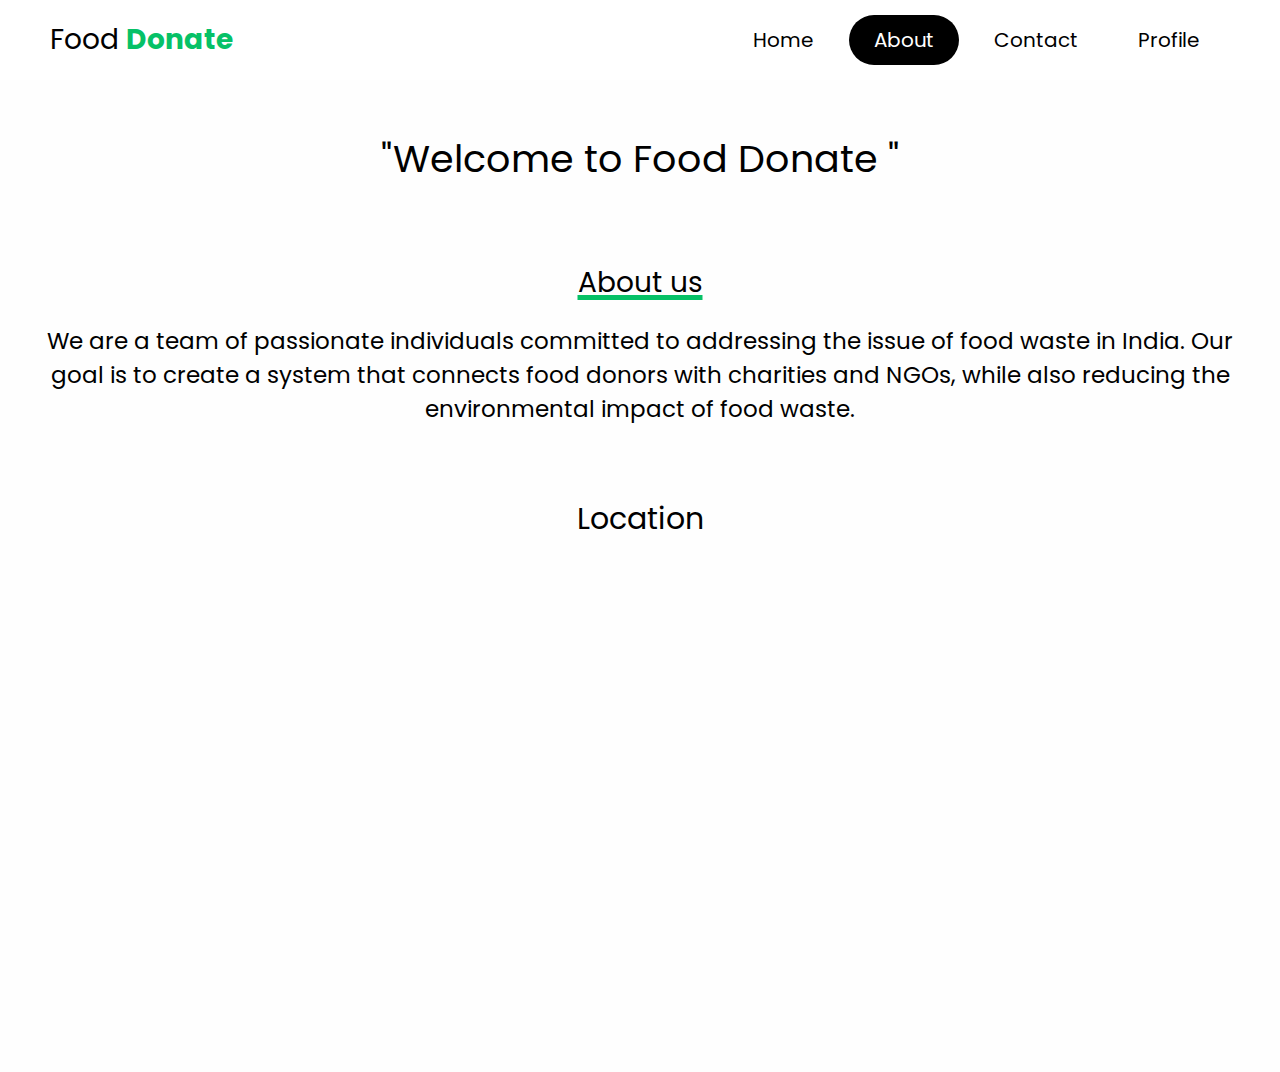
==== about.html @ 2efc61ec "initial commit" ====
<!DOCTYPE html>
<html lang="en">
<head>
    <meta charset="UTF-8">
    <meta http-equiv="X-UA-Compatible" content="IE=edge">
    <meta name="viewport" content="width=device-width, initial-scale=1.0">
    <title>Document</title>
    <link rel="stylesheet" href="home.css">
</head>
<body>
    <header>
        <div class="logo">Food <b style="color: #06C167;">Donate</b></div>
        <div class="hamburger">
            <div class="line"></div>
            <div class="line"></div>
            <div class="line"></div>
        </div>
        <nav class="nav-bar">
            <ul>
                <li><a href="home.html" >Home</a></li>
                <li><a href="#about" class="active" >About</a></li>
                <li><a href="contact.html" >Contact</a></li>
                <li><a href="profile.php" >Profile</a></li>
            </ul>
        </nav>
    </header>
    <script>
        hamburger=document.querySelector(".hamburger");
        hamburger.onclick =function(){
            navBar=document.querySelector(".nav-bar");
            navBar.classList.toggle("active");
        }
    </script>
    <style>
       
        
        .coverc{
          width: 100%;
          height: 400px;
          background:url('img/about3.jpg')no-repeat;
    background-size: cover;
    display: grid;
    place-items:center;
    padding-top: 8rem;
 
        } 
        .title{
          font-size: 38px;
          text-align: center;
          align-items: center; 
        }
       
        .para p{
            font-size: 23px;
            margin-left: 20px;
            margin-right: 20px;
        }
          @media (max-width: 767px) {
            .para p{
               font-size: 16px;
               /* margin-left: 10px; */
              }
            #pptslide{
                height: 200px;
                width: 300px;

            }
            #map{
              height: 200px;
                width: 300px;


            }
            #overview{
              height: 200px;
                width: 300px;
            }
            
        .title{
          font-size: 28px;
          margin: 10px;
          text-align: center;
          align-items: center; 
        }
       

          }
     
    </style>
    <br>
    <br>
    <!-- <section class="coverc">
        
    
    </section> -->
    <p class="title">"Welcome to <u> Food Donate</u> "</p>
    <br>
    <br>
    <br>
        <p class="heading">About us</p>
        <!-- <p  style=" font-size:30px ; text-align: center;" > ABOUT <span>US</span> </p> -->
      
        <!-- <br> -->
      <div class="para">
        <!-- <p>"Welcome to Food Donate, India's largest and most trusted donating platform that connects donors to verified nonprofits. FoodDonate helps you become a ray of hope for people in need. Choose a cause that is close to your heart and join hands with millions of donors like you who aim to make this world a better place."</p> -->
      
        <p>We are a team of passionate individuals committed to addressing the issue of food waste in India. Our goal is to create a system that connects food donors with charities and NGOs, while also reducing the environmental impact of food waste.</p>
      </div>
      <br>
 
      
    
      <br>
      


<div class="map"  style="  text-align: center; padding-bottom: 50px;" >
<p  style=" font-size:30px ;" > Location  </p>
<iframe src="https://www.google.com/maps/embed?pb=!1m18!1m12!1m3!1d3930.2518547826976!2d78.14534951744383!3d9.912970000000008!2m3!1f0!2f0!3f0!3m2!1i1024!2i768!4f13.1!3m3!1m2!1s0x3b00c5077610d357%3A0x69066b558478379a!2sThiagarajar%20College!5e0!3m2!1sen!2sin!4v1677633156837!5m2!1sen!2sin" width="777" height="473" style="border:0;" allowfullscreen="" loading="lazy" referrerpolicy="no-referrer-when-downgrade" id="map"></iframe>
     </div>


     <!-- <p class="heading"> Our Story</p>
     <div class="para">
       <p>Our journey began with a realization that food waste is a significant problem in India. According to a report by the United Nations, India is the world's second-largest food producer, yet it also has one of the highest rates of food waste. This waste has a significant impact on the environment, as well as on food security in the country.</p>
     </div> -->
     <!-- <div class="overview"  style="  text-align: center; padding-bottom: 50px;" >
      <iframe frameborder="no" border="0" marginwidth="0" marginheight="0" width=1400 height=800 src="https://edrawcloudpublicus.s3.amazonaws.com/viewer/self/3094230/share/2023-3-2/1677763924/main.svg" id="overview"></iframe>
     </div> -->
</body>
</html>
---- home.css ----
@import url('https://fonts.googleapis.com/css2?family=Poppins:ital,wght@0,200;0,300;0,500;0,700;0,800;1,400;1,600&display=swap');
:root{
  --navcolor:white;
  --navfont:black;
  --green:#06C167;
  --box-shadow:0 .5rem 1rem rgba(0,0,0.1)
}
*{
  
  margin: 0;
  padding: 0;
  list-style: none;
  text-decoration: none;
  /* font-family:sans-serif; */
  box-sizing: border-box;
  font-family: 'Poppins', sans-serif;

}
body{
  background-color: #fefefe;
    /* margin: 0; */
  /* padding: 0; */

}
/* navigation bar  */
header{
  width: 100%;
  height: 80px;
  background-color: var(--navcolor);
  display: flex;
  justify-content: space-between;
  align-items: center;
  padding: 0 100px;
}
.logo{
  font-size: 28px;
  color:var(--navfont);
}
.hamburger{
  display:none;
}
.nav-bar ul{
  display: flex;
}
.nav-bar ul li a{
   display: block;
   color: var(--navfont);
   font-size: 20px ;
   padding:10px 25px;
   border-radius: 50px;
   transition: 0.2s;
   margin: 0 5px;

}
.nav-bar ul li a:hover{
  color: var(--navcolor);
  background-color: var(--navfont);
  border-radius: 50px;
}
.nav-bar ul li a.active{
  color:var(--navcolor);
  background-color: var(--navfont);
  /* border-bottom: 8px solid #06C167; */
 

}
@media only screen and (max-width:1320px){
  header{
    padding:0 50px;
  }
  .banner{
    width: 100%;
    height: 90vh;
    background:url('cover.jpeg')no-repeat;
  background-size: cover;
  display: grid;
  place-items:center;
  padding-top: 8rem;
  }
}
@media only screen and (max-width:1100px){
  header{
    padding:0 30px;
  }
}
@media only screen and (max-width:900px){
  
  .hamburger{
    display: block;
    cursor: pointer;
  }
  .hamburger .line{
    width:30px;
    height: 3px;
    background-color:var(--navfont);
    margin: 6px 0;
  }
  .nav-bar{
    height: 0;
    position: absolute;
    top:80px;
    left: 0;
    right: 0;
    width: 100vw;
    background-color: #06C167;
    transition: 0.2s;
    overflow: hidden;

  }
  .nav-bar.active {
    height: 450px;
    z-index: 10;
  }
 
  .nav-bar ul{
    display: block;
    width:fit-content;
    margin: 80px auto 0 auto;
    text-align: center;
    transition: 0.5s;
    opacity: 0;

  }
  .nav-bar.active ul {
    opacity: 1;

  }
  .nav-bar ul li a{
    margin-bottom: 12px;

  }
  .banner{
    background-image: none;
  }
}
/* nav end */

.banner{
  width: auto;
  height: auto;
  background:url('img/coverimage.jpeg')no-repeat;
  background-size: cover;
  display: grid;
  place-items:center;
  padding-top: 8rem;
}
@media only screen   
and (min-device-width : 1200px)  
  {


    .banner{
      
      align-items: flex-end;
    width: 100%;
     height:80vh;
    background:url('img/coverimage.jpeg')no-repeat;
    background-size: cover;
    display: grid;
    padding-top: 8rem;
    }
    .wrapper{
      padding:20px 40px 20px 40px;
    }
    
  
  }
.content
{
  padding: 20px;
  background-color: #06C167;

  z-index: 0;
}

.content p
{
  
  font-size: 1.1em;
  color:white;
  margin: 20px 0;
  font-weight: 400;
  max-width: 700px;
}
.banner a
{
  display: inline-block;
  font-size: 1em;
  background: #111;
  padding: 10px 30px;
  text-transform: uppercase;
  text-decoration: none;
  font-weight: 500;
  margin-top: 10px;
  color: #fff;
  letter-spacing: 2px;
  transition: 0.2s;
}
.banner a:hover
{
  letter-spacing: 6px;
}
.msg{
  height: 300px;
}


/* footer */
.footer {
  background-color: #414141;
  width: 100%;
  text-align: left;
  font-family: ;
  font-weight: bold;
  font-size: 16px;
  padding: 50px;
  margin-top: 50px;
}

.footer .footer-left,
.footer .footer-center,
.footer .footer-right {
  display: inline-block;
  vertical-align: top;
}


/* footer left*/

.footer .footer-left {
  width: 33%;
  padding-right: 15px;
}

.footer .about {
  line-height: 20px;
  color: #ffffff;
  font-size: 13px;
  font-weight: normal;
  margin: 0;
}

.footer .about span {
  display: block;
  color: #ffffff;
  font-size: 14px;
  font-weight: bold;
  margin-bottom: 20px;
}


/* footer center*/

.footer .footer-center {
  width: 30%;

}






.footer .footer-center p {
  display: inline-block;
  color: #ffffff;
  vertical-align: middle;
  margin: 0;
}

.footer .footer-center p span {
  display: block;
  color: #ffffff;
  font-size: 14px;
  font-weight: bold;
  margin-bottom: 20px;
}

.footer .footer-center p a {
  color: #06C167;
  text-decoration: none;
}


/* footer right*/

.footer .footer-right {
  width: 35%;
}

.footer h2 {
  color: #ffffff;
  font-size: 36px;
  font-weight: normal;
  margin: 0;
}

.footer h2 span {
  color: #06C167;
}

.footer .menu {
  color: #ffffff;
  margin: 20px 0 12px;
  padding: 0;
}

.footer .menu a {
  display: inline-block;
  line-height: 1.8;
  text-decoration: none;
  color: inherit;
}

.footer .menu a:hover {
  color: #06C167;
}

.footer .name {
  color: #06C167;
  font-size: 14px;
  font-weight: normal;
  margin: 0;
}
.deli .para{
  font-size: 30px;
  text-align: center;
}
.para{
  font-size: 20px;
  text-align: center;
  padding: 20px;
}

@media (max-width: 767px) {
  .content{
    /* padding: 10px; */
  }
  .deli .para{
    font-size: 23px; 
    text-align: center;
    

  }
  .deli img{
   width: 100%;
   height: 100%;
  }
  
  .footer {
    font-size: 14px;
  }
  .footer .footer-left,
  .footer .footer-center,
  .footer .footer-right {
    display: block;
    width: 100%;
    margin-bottom: 60px;
    text-align: center;
  }
  .sociallist{
  
    padding-left: 60px;
    
  }
  
      

  
}

/* social */
.sociallist{

}
.social
{
  
  position: absolute;
  display: flex;
  justify-content: center;
  align-items: center;
}
.social li
{
  list-style: none;

}
.social li a
{
  display: inline-block;
  filter: invert(1);
  transform: scale(0.5);
  transition: 0.5s;
  
}
.social li a:hover
{
  transform: scale(0.5) translateY(-15px);
}

/* photo */

.photo{
  padding: 20px;
}

.wrapper{
  display: grid;
  grid-template-columns: repeat(auto-fit,minmax(200px,1fr));
  grid-gap: 10px;
  align-items: center;
}
.box{
  overflow: hidden;
  border-radius: 20px;
  
}
.wrapper img{
  width: 100%;
  height: 100%;
  border-radius: 20px;
  transition: 0.5s all  ease-in-out;
}
.wrapper img:hover{
  transform: scale(.9);

}
.heading{
 font-size: 28px;
 text-align: center;
 align-items: center; 
 text-decoration: underline 5px;
 text-decoration-color: #06C167;
}
.heading:hover{
  /* letter-spacing: 3px; */
}
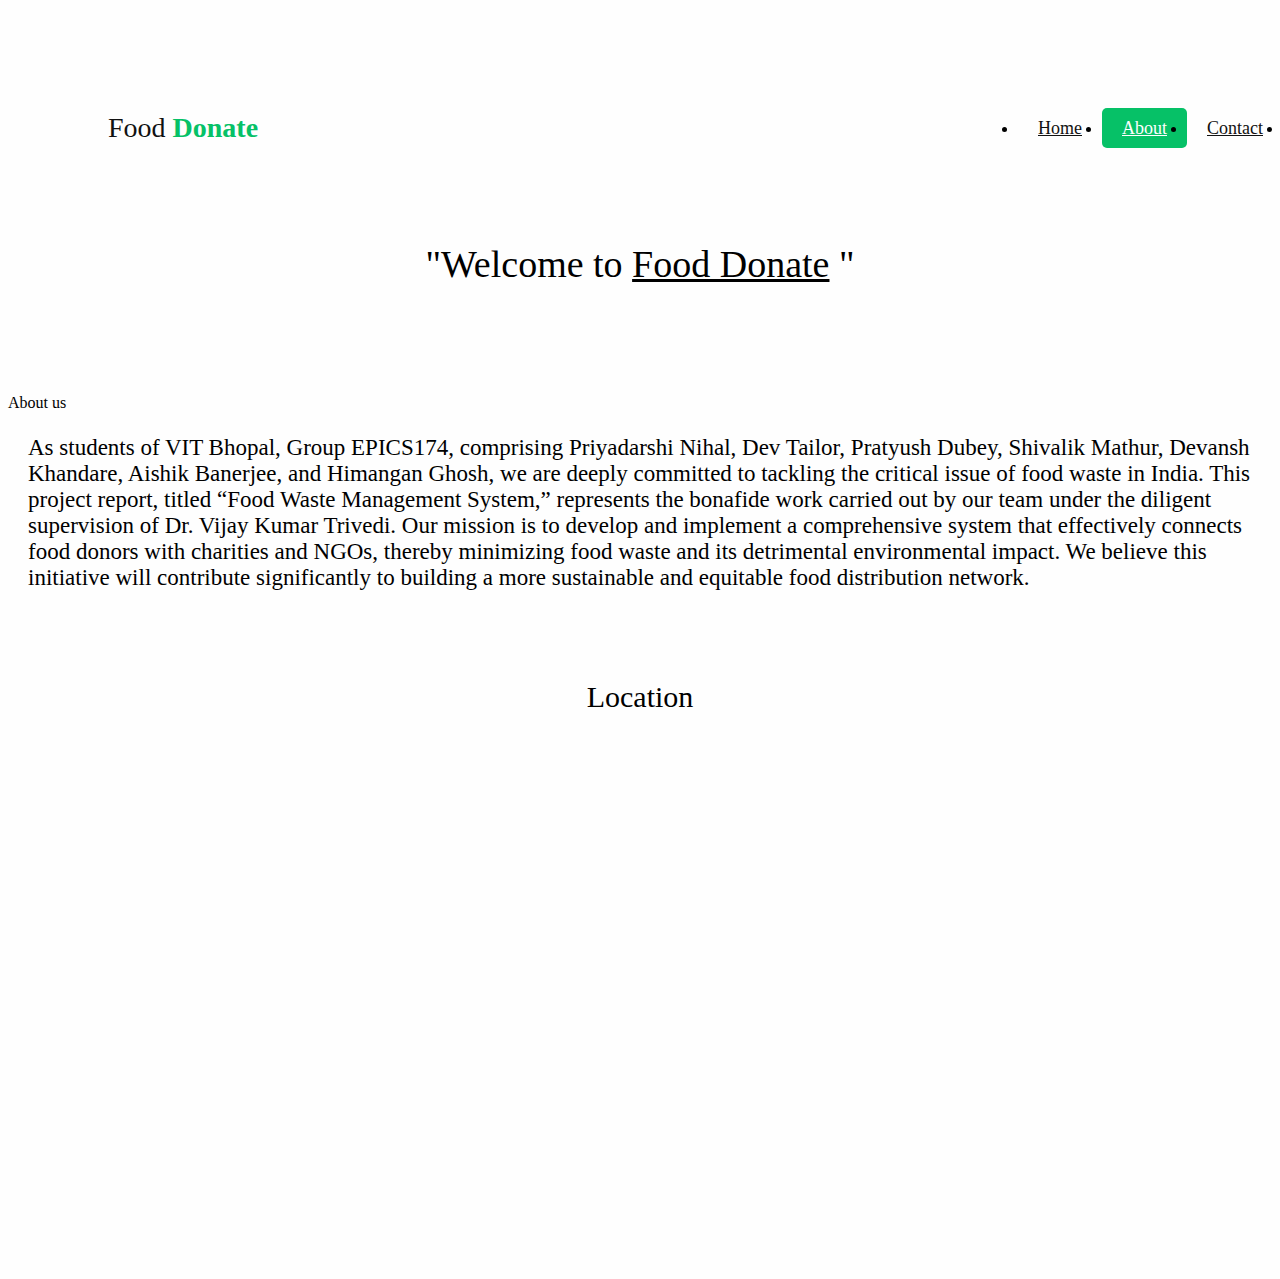
==== commit ebda41a7: "Overhauled home page, fixed spellings , changed cities in donate and analytics" ====
--- a/about.html
+++ b/about.html
@@ -104,7 +104,7 @@
       <div class="para">
         <!-- <p>"Welcome to Food Donate, India's largest and most trusted donating platform that connects donors to verified nonprofits. FoodDonate helps you become a ray of hope for people in need. Choose a cause that is close to your heart and join hands with millions of donors like you who aim to make this world a better place."</p> -->
       
-        <p>We are a team of passionate individuals committed to addressing the issue of food waste in India. Our goal is to create a system that connects food donors with charities and NGOs, while also reducing the environmental impact of food waste.</p>
+        <p>As students of VIT Bhopal, Group EPICS174, comprising Priyadarshi Nihal, Dev Tailor, Pratyush Dubey, Shivalik Mathur, Devansh Khandare, Aishik Banerjee, and Himangan Ghosh, we are deeply committed to tackling the critical issue of food waste in India. This project report, titled “Food Waste Management System,” represents the bonafide work carried out by our team under the diligent supervision of Dr. Vijay Kumar Trivedi. Our mission is to develop and implement a comprehensive system that effectively connects food donors with charities and NGOs, thereby minimizing food waste and its detrimental environmental impact. We believe this initiative will contribute significantly to building a more sustainable and equitable food distribution network.</p>
       </div>
       <br>
  
@@ -116,7 +116,7 @@
 
 <div class="map"  style="  text-align: center; padding-bottom: 50px;" >
 <p  style=" font-size:30px ;" > Location  </p>
-<iframe src="https://www.google.com/maps/embed?pb=!1m18!1m12!1m3!1d3930.2518547826976!2d78.14534951744383!3d9.912970000000008!2m3!1f0!2f0!3f0!3m2!1i1024!2i768!4f13.1!3m3!1m2!1s0x3b00c5077610d357%3A0x69066b558478379a!2sThiagarajar%20College!5e0!3m2!1sen!2sin!4v1677633156837!5m2!1sen!2sin" width="777" height="473" style="border:0;" allowfullscreen="" loading="lazy" referrerpolicy="no-referrer-when-downgrade" id="map"></iframe>
+<iframe src="https://www.google.com/maps/embed?pb=!1m18!1m12!1m3!1d3670.5357352578344!2d76.84871217477183!3d23.077476414278042!2m3!1f0!2f0!3f0!3m2!1i1024!2i768!4f13.1!3m3!1m2!1s0x397ce9ceaaaaaaab%3A0xa224b6b82b421f83!2sVIT%20Bhopal%20University!5e0!3m2!1sen!2sin!4v1740591454934!5m2!1sen!2sin" width="777" height="473" style="border:0;" allowfullscreen="" loading="lazy" referrerpolicy="no-referrer-when-downgrade" id="map"></iframe>
      </div>
 
 
--- a/home.css
+++ b/home.css
@@ -1,438 +1,193 @@
-@import url('https://fonts.googleapis.com/css2?family=Poppins:ital,wght@0,200;0,300;0,500;0,700;0,800;1,400;1,600&display=swap');
-:root{
-  --navcolor:white;
-  --navfont:black;
-  --green:#06C167;
-  --box-shadow:0 .5rem 1rem rgba(0,0,0.1)
+/* Importing Google Font */
+@import url('https://fonts.googleapis.com/css2?family=Poppins:wght@300;400;500;700&display=swap');
+
+:root {
+  --primary-color: #06C167;
+  --dark-color: #111;
+  --light-color: #fefefe;
+  --footer-bg: #414141;
+  --transition-speed: 0.3s;
 }
-*{
-  
+
+ {
   margin: 0;
   padding: 0;
-  list-style: none;
-  text-decoration: none;
-  /* font-family:sans-serif; */
   box-sizing: border-box;
   font-family: 'Poppins', sans-serif;
+}
 
+body {
+  padding-top: 80px;
+  background-color: var(--light-color);
 }
-body{
-  background-color: #fefefe;
-    /* margin: 0; */
-  /* padding: 0; */
 
-}
-/* navigation bar  */
-header{
+/* Header */
+header {
   width: 100%;
   height: 80px;
-  background-color: var(--navcolor);
+  background-color: var(--light-color);
   display: flex;
   justify-content: space-between;
   align-items: center;
   padding: 0 100px;
 }
-.logo{
+
+.logo {
   font-size: 28px;
-  color:var(--navfont);
+  color: var(--dark-color);
 }
-.hamburger{
-  display:none;
+
+.hamburger {
+  display: none;
+  cursor: pointer;
 }
-.nav-bar ul{
+
+.nav-bar ul {
   display: flex;
 }
-.nav-bar ul li a{
-   display: block;
-   color: var(--navfont);
-   font-size: 20px ;
-   padding:10px 25px;
-   border-radius: 50px;
-   transition: 0.2s;
-   margin: 0 5px;
 
-}
-.nav-bar ul li a:hover{
-  color: var(--navcolor);
-  background-color: var(--navfont);
-  border-radius: 50px;
-}
-.nav-bar ul li a.active{
-  color:var(--navcolor);
-  background-color: var(--navfont);
-  /* border-bottom: 8px solid #06C167; */
- 
-
-}
-@media only screen and (max-width:1320px){
-  header{
-    padding:0 50px;
-  }
-  .banner{
-    width: 100%;
-    height: 90vh;
-    background:url('cover.jpeg')no-repeat;
-  background-size: cover;
-  display: grid;
-  place-items:center;
-  padding-top: 8rem;
-  }
-}
-@media only screen and (max-width:1100px){
-  header{
-    padding:0 30px;
-  }
-}
-@media only screen and (max-width:900px){
-  
-  .hamburger{
-    display: block;
-    cursor: pointer;
-  }
-  .hamburger .line{
-    width:30px;
-    height: 3px;
-    background-color:var(--navfont);
-    margin: 6px 0;
-  }
-  .nav-bar{
-    height: 0;
-    position: absolute;
-    top:80px;
-    left: 0;
-    right: 0;
-    width: 100vw;
-    background-color: #06C167;
-    transition: 0.2s;
-    overflow: hidden;
-
-  }
-  .nav-bar.active {
-    height: 450px;
-    z-index: 10;
-  }
- 
-  .nav-bar ul{
-    display: block;
-    width:fit-content;
-    margin: 80px auto 0 auto;
-    text-align: center;
-    transition: 0.5s;
-    opacity: 0;
-
-  }
-  .nav-bar.active ul {
-    opacity: 1;
-
-  }
-  .nav-bar ul li a{
-    margin-bottom: 12px;
-
-  }
-  .banner{
-    background-image: none;
-  }
-}
-/* nav end */
-
-.banner{
-  width: auto;
-  height: auto;
-  background:url('img/coverimage.jpeg')no-repeat;
-  background-size: cover;
-  display: grid;
-  place-items:center;
-  padding-top: 8rem;
-}
-@media only screen   
-and (min-device-width : 1200px)  
-  {
-
-
-    .banner{
-      
-      align-items: flex-end;
-    width: 100%;
-     height:80vh;
-    background:url('img/coverimage.jpeg')no-repeat;
-    background-size: cover;
-    display: grid;
-    padding-top: 8rem;
-    }
-    .wrapper{
-      padding:20px 40px 20px 40px;
-    }
-    
-  
-  }
-.content
-{
-  padding: 20px;
-  background-color: #06C167;
-
-  z-index: 0;
+.nav-bar ul li a {
+  color: var(--dark-color);
+  font-size: 18px;
+  padding: 10px 20px;
+  border-radius: 5px;
+  transition: var(--transition-speed);
 }
 
-.content p
-{
-  
-  font-size: 1.1em;
-  color:white;
-  margin: 20px 0;
-  font-weight: 400;
-  max-width: 700px;
-}
-.banner a
-{
-  display: inline-block;
-  font-size: 1em;
-  background: #111;
-  padding: 10px 30px;
-  text-transform: uppercase;
-  text-decoration: none;
-  font-weight: 500;
-  margin-top: 10px;
-  color: #fff;
-  letter-spacing: 2px;
-  transition: 0.2s;
-}
-.banner a:hover
-{
-  letter-spacing: 6px;
-}
-.msg{
-  height: 300px;
+.nav-bar ul li a:hover,
+.nav-bar ul li a.active {
+  background-color: var(--primary-color);
+  color: var(--light-color);
 }
 
-
-/* footer */
-.footer {
-  background-color: #414141;
+/* Banner */
+.banner {
   width: 100%;
-  text-align: left;
-  font-family: ;
-  font-weight: bold;
-  font-size: 16px;
-  padding: 50px;
-  margin-top: 50px;
-}
-
-.footer .footer-left,
-.footer .footer-center,
-.footer .footer-right {
-  display: inline-block;
-  vertical-align: top;
-}
-
-
-/* footer left*/
-
-.footer .footer-left {
-  width: 33%;
-  padding-right: 15px;
-}
-
-.footer .about {
-  line-height: 20px;
-  color: #ffffff;
-  font-size: 13px;
-  font-weight: normal;
-  margin: 0;
-}
-
-.footer .about span {
-  display: block;
-  color: #ffffff;
-  font-size: 14px;
-  font-weight: bold;
-  margin-bottom: 20px;
-}
-
-
-/* footer center*/
-
-.footer .footer-center {
-  width: 30%;
-
-}
-
-
-
-
-
-
-.footer .footer-center p {
-  display: inline-block;
-  color: #ffffff;
-  vertical-align: middle;
-  margin: 0;
-}
-
-.footer .footer-center p span {
-  display: block;
-  color: #ffffff;
-  font-size: 14px;
-  font-weight: bold;
-  margin-bottom: 20px;
-}
-
-.footer .footer-center p a {
-  color: #06C167;
-  text-decoration: none;
-}
-
-
-/* footer right*/
-
-.footer .footer-right {
-  width: 35%;
-}
-
-.footer h2 {
-  color: #ffffff;
-  font-size: 36px;
-  font-weight: normal;
-  margin: 0;
-}
-
-.footer h2 span {
-  color: #06C167;
-}
-
-.footer .menu {
-  color: #ffffff;
-  margin: 20px 0 12px;
-  padding: 0;
-}
-
-.footer .menu a {
-  display: inline-block;
-  line-height: 1.8;
-  text-decoration: none;
-  color: inherit;
-}
-
-.footer .menu a:hover {
-  color: #06C167;
-}
-
-.footer .name {
-  color: #06C167;
-  font-size: 14px;
-  font-weight: normal;
-  margin: 0;
-}
-.deli .para{
-  font-size: 30px;
-  text-align: center;
-}
-.para{
-  font-size: 20px;
-  text-align: center;
-  padding: 20px;
-}
-
-@media (max-width: 767px) {
-  .content{
-    /* padding: 10px; */
-  }
-  .deli .para{
-    font-size: 23px; 
-    text-align: center;
-    
-
-  }
-  .deli img{
-   width: 100%;
-   height: 100%;
-  }
-  
-  .footer {
-    font-size: 14px;
-  }
-  .footer .footer-left,
-  .footer .footer-center,
-  .footer .footer-right {
-    display: block;
-    width: 100%;
-    margin-bottom: 60px;
-    text-align: center;
-  }
-  .sociallist{
-  
-    padding-left: 60px;
-    
-  }
-  
-      
-
-  
-}
-
-/* social */
-.sociallist{
-
-}
-.social
-{
-  
-  position: absolute;
+  height: 80vh;
+  background: url('img/coverimage.jpeg') no-repeat center center/cover;
   display: flex;
   justify-content: center;
   align-items: center;
 }
-.social li
-{
-  list-style: none;
 
-}
-.social li a
-{
+.banner a {
   display: inline-block;
-  filter: invert(1);
-  transform: scale(0.5);
-  transition: 0.5s;
-  
-}
-.social li a:hover
-{
-  transform: scale(0.5) translateY(-15px);
+  background: var(--dark-color);
+  color: var(--light-color);
+  padding: 12px 30px;
+  font-size: 1.2em;
+  text-transform: uppercase;
+  transition: var(--transition-speed);
 }
 
-/* photo */
+.banner a:hover {
+  letter-spacing: 4px;
+}
 
-.photo{
+/* Content */
+.content {
+  text-align: center;
+  padding: 40px;
+  background-color: var(--primary-color);
+  color: white;
+}
+
+/* Photo Gallery */
+.wrapper {
+  display: grid;
+  grid-template-columns: repeat(auto-fit, minmax(250px, 1fr));
+  gap: 15px;
   padding: 20px;
 }
 
-.wrapper{
-  display: grid;
-  grid-template-columns: repeat(auto-fit,minmax(200px,1fr));
-  grid-gap: 10px;
-  align-items: center;
+.box img {
+  width: 100%;
+  border-radius: 10px;
+  transition: transform var(--transition-speed);
 }
-.box{
-  overflow: hidden;
-  border-radius: 20px;
-  
+
+.box img:hover {
+  transform: scale(1.05);
 }
-.wrapper img{
-  width: 100%;
-  height: 100%;
-  border-radius: 20px;
-  transition: 0.5s all  ease-in-out;
+
+/* Footer */
+.footer {
+  background-color: var(--footer-bg);
+  color: white;
+  display: flex;
+  flex-wrap: wrap;
+  padding: 50px;
+  justify-content: space-between;
 }
-.wrapper img:hover{
-  transform: scale(.9);
 
+.footer div {
+  width: 30%;
 }
-.heading{
- font-size: 28px;
- text-align: center;
- align-items: center; 
- text-decoration: underline 5px;
- text-decoration-color: #06C167;
+
+.footer h2 {
+  font-size: 24px;
+  margin-bottom: 15px;
 }
-.heading:hover{
-  /* letter-spacing: 3px; */
+
+.footer p, .footer a {
+  color: white;
+  text-decoration: none;
+  font-size: 14px;
 }
+
+.footer a:hover {
+  color: var(--primary-color);
+}
+
+.social-icons {
+  display: flex;
+  gap: 15px;
+  margin-top: 15px;
+}
+
+.social-icons a {
+  color: white;
+  font-size: 24px;
+  transition: var(--transition-speed);
+}
+
+.social-icons a:hover {
+  color: var(--primary-color);
+}
+
+/* Responsive */
+@media (max-width: 900px) {
+  header {
+    padding: 0 30px;
+  }
+  .hamburger {
+    display: block;
+  }
+  .nav-bar {
+    position: absolute;
+    width: 100%;
+    background: var(--primary-color);
+    top: 80px;
+    left: 0;
+    height: 0;
+    overflow: hidden;
+    transition: var(--transition-speed);
+  }
+  .nav-bar.active {
+    height: 250px;
+  }
+  .nav-bar ul {
+    display: block;
+    text-align: center;
+    margin-top: 20px;
+  }
+  .nav-bar ul li a {
+    display: block;
+    padding: 12px;
+  }
+  .footer div {
+    width: 100%;
+    text-align: center;
+    margin-bottom: 20px;
+  }
+}
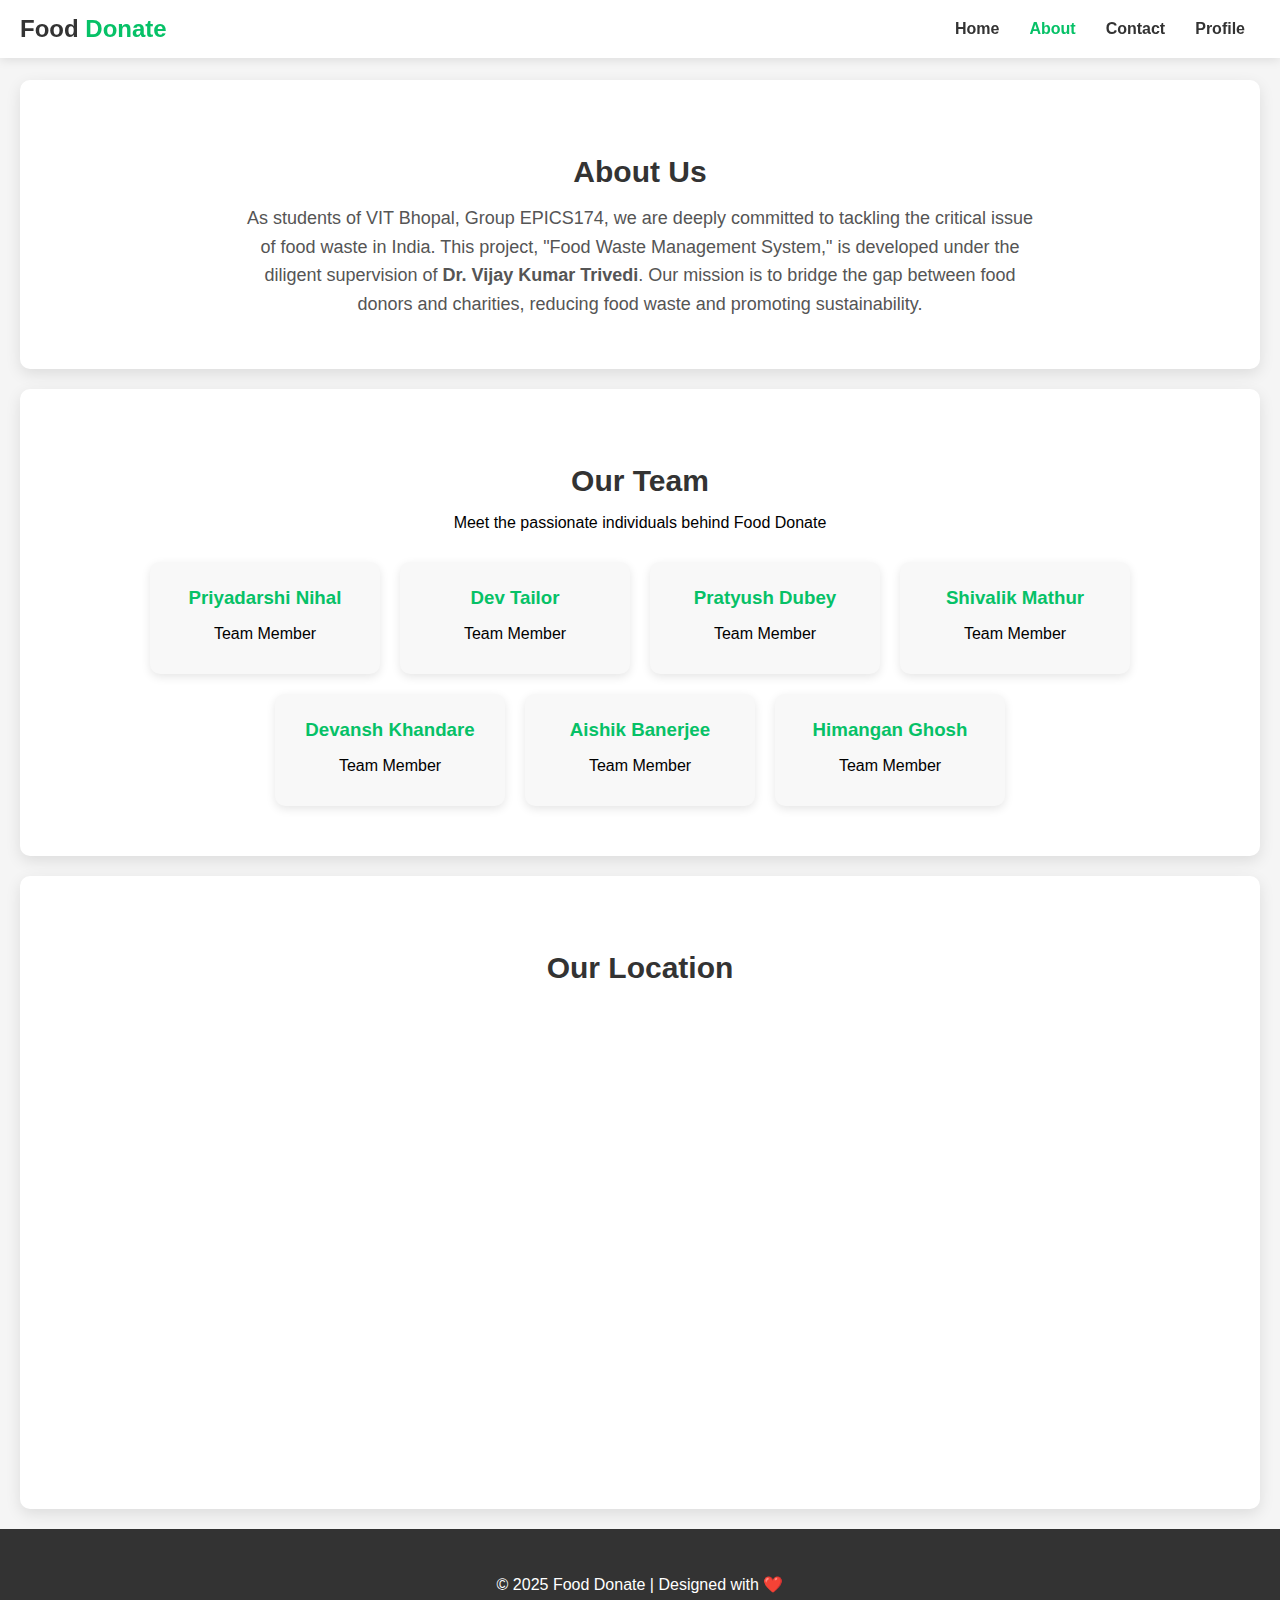
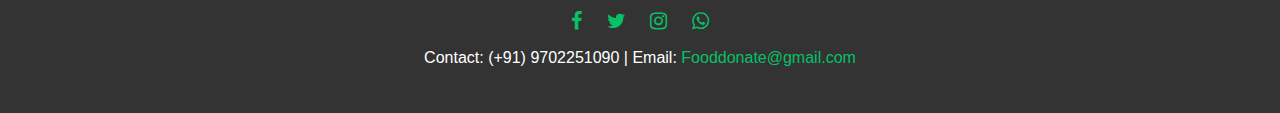
==== commit a1c2f044: "Made UI Consistent across pages" ====
--- a/about.html
+++ b/about.html
@@ -2,130 +2,279 @@
 <html lang="en">
 <head>
     <meta charset="UTF-8">
-    <meta http-equiv="X-UA-Compatible" content="IE=edge">
     <meta name="viewport" content="width=device-width, initial-scale=1.0">
-    <title>Document</title>
-    <link rel="stylesheet" href="home.css">
+    <title>About Us - Food Donate</title>
+    <link rel="stylesheet" href="https://cdnjs.cloudflare.com/ajax/libs/font-awesome/4.7.0/css/font-awesome.min.css">
+    <style>
+        body {
+            margin: 0;
+            font-family: Arial, sans-serif;
+            background: #f5f5f5;
+        }
+        header {
+            display: flex;
+            justify-content: space-between;
+            align-items: center;
+            background: #fff;
+            padding: 15px 20px;
+            box-shadow: 0 2px 10px rgba(0, 0, 0, 0.1);
+            position: fixed;
+            width: 100%;
+            top: 0;
+            z-index: 1000;
+            box-sizing: border-box;
+        }
+        .logo {
+            font-size: 24px;
+            font-weight: bold;
+            color: #333;
+        }
+        .hamburger {
+            display: none;
+            cursor: pointer;
+        }
+        .hamburger .line {
+            width: 25px;
+            height: 3px;
+            background: #333;
+            margin: 5px;
+        }
+        .nav-bar ul {
+            display: flex;
+            list-style: none;
+            padding: 0;
+            margin: 0;
+        }
+        .nav-bar ul li {
+            margin: 0 15px;
+        }
+        .nav-bar ul li a {
+            text-decoration: none;
+            color: #333;
+            font-weight: bold;
+            transition: color 0.3s ease;
+        }
+        .nav-bar ul li a:hover, .nav-bar ul li a.active {
+            color: #06C167;
+        }
+        .content {
+            text-align: center;
+            padding: 50px 20px;
+            background: #fff;
+            margin: 20px;
+            margin-top: 80px;
+            border-radius: 10px;
+            box-shadow: 0 5px 15px rgba(0, 0, 0, 0.1);
+        }
+        .heading {
+            font-size: 30px;
+            font-weight: bold;
+            margin-bottom: 15px;
+            color: #333;
+        }
+        .description {
+            font-size: 18px;
+            line-height: 1.6;
+            max-width: 800px;
+            margin: 0 auto;
+            color: #555;
+        }
+        .team-members {
+            text-align: center;
+            padding: 50px 20px;
+            background: #fff;
+            margin: 20px;
+            border-radius: 10px;
+            box-shadow: 0 5px 15px rgba(0, 0, 0, 0.1);
+        }
+        .member-grid {
+            display: flex;
+            flex-wrap: wrap;
+            justify-content: center;
+            gap: 20px;
+            margin-top: 30px;
+        }
+        .member {
+            width: 200px;
+            padding: 15px;
+            border-radius: 10px;
+            background: #f8f8f8;
+            box-shadow: 0 3px 10px rgba(0, 0, 0, 0.1);
+            transition: transform 0.3s ease, box-shadow 0.3s ease;
+        }
+        .member:hover {
+            transform: translateY(-5px);
+            box-shadow: 0 5px 15px rgba(0, 0, 0, 0.2);
+        }
+        .member h3 {
+            margin: 10px 0 5px;
+            color: #06C167;
+        }
+        .map-section {
+            text-align: center;
+            padding: 50px 20px;
+            background: #fff;
+            margin: 20px;
+            border-radius: 10px;
+            box-shadow: 0 5px 15px rgba(0, 0, 0, 0.1);
+        }
+        .map-section h2 {
+            font-size: 30px;
+            margin-bottom: 20px;
+            color: #333;
+        }
+        .map-container {
+            max-width: 100%;
+            overflow: hidden;
+            border-radius: 10px;
+        }
+        iframe {
+            width: 100%;
+            max-width: 800px;
+            height: 450px;
+            border: none;
+            border-radius: 10px;
+        }
+        .footer {
+            background: #333;
+            color: white;
+            padding: 30px 20px;
+            text-align: center;
+        }
+        .sociallist {
+            margin-top: 10px;
+        }
+        .sociallist a {
+            color: white;
+            margin: 0 10px;
+            font-size: 20px;
+            text-decoration: none;
+            transition: color 0.3s ease;
+        }
+        .sociallist a:hover {
+            color: #06C167;
+        }
+        .footer a {
+            color: #06C167;
+            text-decoration: none;
+        }
+        .footer a:hover {
+            text-decoration: underline;
+        }
+        @media (max-width: 768px) {
+            .nav-bar ul {
+                display: none;
+                flex-direction: column;
+                background: white;
+                position: absolute;
+                top: 60px;
+                left: 0;
+                width: 100%;
+                box-shadow: 0 2px 10px rgba(0, 0, 0, 0.1);
+            }
+            .nav-bar.active ul {
+                display: flex;
+            }
+            .nav-bar ul li {
+                margin: 10px 0;
+                text-align: center;
+            }
+            .hamburger {
+                display: block;
+            }
+            .description {
+                font-size: 16px;
+            }
+            iframe {
+                height: 300px;
+            }
+        }
+    </style>
 </head>
 <body>
     <header>
         <div class="logo">Food <b style="color: #06C167;">Donate</b></div>
-        <div class="hamburger">
+        <div class="hamburger" onclick="toggleMenu()">
             <div class="line"></div>
             <div class="line"></div>
             <div class="line"></div>
         </div>
         <nav class="nav-bar">
             <ul>
-                <li><a href="home.html" >Home</a></li>
-                <li><a href="#about" class="active" >About</a></li>
-                <li><a href="contact.html" >Contact</a></li>
-                <li><a href="profile.php" >Profile</a></li>
+                <li><a href="home.html">Home</a></li>
+                <li><a href="about.html" class="active">About</a></li>
+                <li><a href="contact.html">Contact</a></li>
+                <li><a href="profile.php">Profile</a></li>
             </ul>
         </nav>
     </header>
+    
     <script>
-        hamburger=document.querySelector(".hamburger");
-        hamburger.onclick =function(){
-            navBar=document.querySelector(".nav-bar");
-            navBar.classList.toggle("active");
+        function toggleMenu() {
+            document.querySelector(".nav-bar").classList.toggle("active");
         }
     </script>
-    <style>
-       
-        
-        .coverc{
-          width: 100%;
-          height: 400px;
-          background:url('img/about3.jpg')no-repeat;
-    background-size: cover;
-    display: grid;
-    place-items:center;
-    padding-top: 8rem;
- 
-        } 
-        .title{
-          font-size: 38px;
-          text-align: center;
-          align-items: center; 
-        }
-       
-        .para p{
-            font-size: 23px;
-            margin-left: 20px;
-            margin-right: 20px;
-        }
-          @media (max-width: 767px) {
-            .para p{
-               font-size: 16px;
-               /* margin-left: 10px; */
-              }
-            #pptslide{
-                height: 200px;
-                width: 300px;
-
-            }
-            #map{
-              height: 200px;
-                width: 300px;
-
-
-            }
-            #overview{
-              height: 200px;
-                width: 300px;
-            }
-            
-        .title{
-          font-size: 28px;
-          margin: 10px;
-          text-align: center;
-          align-items: center; 
-        }
-       
-
-          }
-     
-    </style>
-    <br>
-    <br>
-    <!-- <section class="coverc">
-        
-    
-    </section> -->
-    <p class="title">"Welcome to <u> Food Donate</u> "</p>
-    <br>
-    <br>
-    <br>
-        <p class="heading">About us</p>
-        <!-- <p  style=" font-size:30px ; text-align: center;" > ABOUT <span>US</span> </p> -->
-      
-        <!-- <br> -->
-      <div class="para">
-        <!-- <p>"Welcome to Food Donate, India's largest and most trusted donating platform that connects donors to verified nonprofits. FoodDonate helps you become a ray of hope for people in need. Choose a cause that is close to your heart and join hands with millions of donors like you who aim to make this world a better place."</p> -->
-      
-        <p>As students of VIT Bhopal, Group EPICS174, comprising Priyadarshi Nihal, Dev Tailor, Pratyush Dubey, Shivalik Mathur, Devansh Khandare, Aishik Banerjee, and Himangan Ghosh, we are deeply committed to tackling the critical issue of food waste in India. This project report, titled “Food Waste Management System,” represents the bonafide work carried out by our team under the diligent supervision of Dr. Vijay Kumar Trivedi. Our mission is to develop and implement a comprehensive system that effectively connects food donors with charities and NGOs, thereby minimizing food waste and its detrimental environmental impact. We believe this initiative will contribute significantly to building a more sustainable and equitable food distribution network.</p>
-      </div>
-      <br>
- 
-      
-    
-      <br>
-      
-
-
-<div class="map"  style="  text-align: center; padding-bottom: 50px;" >
-<p  style=" font-size:30px ;" > Location  </p>
-<iframe src="https://www.google.com/maps/embed?pb=!1m18!1m12!1m3!1d3670.5357352578344!2d76.84871217477183!3d23.077476414278042!2m3!1f0!2f0!3f0!3m2!1i1024!2i768!4f13.1!3m3!1m2!1s0x397ce9ceaaaaaaab%3A0xa224b6b82b421f83!2sVIT%20Bhopal%20University!5e0!3m2!1sen!2sin!4v1740591454934!5m2!1sen!2sin" width="777" height="473" style="border:0;" allowfullscreen="" loading="lazy" referrerpolicy="no-referrer-when-downgrade" id="map"></iframe>
-     </div>
-
-
-     <!-- <p class="heading"> Our Story</p>
-     <div class="para">
-       <p>Our journey began with a realization that food waste is a significant problem in India. According to a report by the United Nations, India is the world's second-largest food producer, yet it also has one of the highest rates of food waste. This waste has a significant impact on the environment, as well as on food security in the country.</p>
-     </div> -->
-     <!-- <div class="overview"  style="  text-align: center; padding-bottom: 50px;" >
-      <iframe frameborder="no" border="0" marginwidth="0" marginheight="0" width=1400 height=800 src="https://edrawcloudpublicus.s3.amazonaws.com/viewer/self/3094230/share/2023-3-2/1677763924/main.svg" id="overview"></iframe>
-     </div> -->
+    
+    <section class="content">
+        <h2 class="heading">About Us</h2>
+        <p class="description">
+            As students of VIT Bhopal, Group EPICS174, we are deeply committed to tackling the critical issue of food waste in India. 
+            This project, "Food Waste Management System," is developed under the diligent supervision of <span style="font-weight: bold;">Dr. Vijay Kumar Trivedi</span>. 
+            Our mission is to bridge the gap between food donors and charities, reducing food waste and promoting sustainability.
+        </p>
+    </section>
+    
+    <section class="team-members">
+        <h2 class="heading">Our Team</h2>
+        <p>Meet the passionate individuals behind Food Donate</p>
+        <div class="member-grid">
+            <div class="member">
+                <h3>Priyadarshi Nihal</h3>
+                <p>Team Member</p>
+            </div>
+            <div class="member">
+                <h3>Dev Tailor</h3>
+                <p>Team Member</p>
+            </div>
+            <div class="member">
+                <h3>Pratyush Dubey</h3>
+                <p>Team Member</p>
+            </div>
+            <div class="member">
+                <h3>Shivalik Mathur</h3>
+                <p>Team Member</p>
+            </div>
+            <div class="member">
+                <h3>Devansh Khandare</h3>
+                <p>Team Member</p>
+            </div>
+            <div class="member">
+                <h3>Aishik Banerjee</h3>
+                <p>Team Member</p>
+            </div>
+            <div class="member">
+                <h3>Himangan Ghosh</h3>
+                <p>Team Member</p>
+            </div>
+        </div>
+    </section>
+    
+    <section class="map-section">
+        <h2 class="heading">Our Location</h2>
+        <div class="map-container">
+            <iframe src="https://www.google.com/maps/embed?pb=!1m18!1m12!1m3!1d3670.5357352578344!2d76.84871217477183!3d23.077476414278042!2m3!1f0!2f0!3f0!3m2!1i1024!2i768!4f13.1!3m3!1m2!1s0x397ce9ceaaaaaaab%3A0xa224b6b82b421f83!2sVIT%20Bhopal%20University!5e0!3m2!1sen!2sin!4v1740591454934!5m2!1sen!2sin" allowfullscreen="" loading="lazy"></iframe>
+        </div>
+    </section>
+    
+    <footer class="footer">
+        <p>&copy; 2025 Food Donate | Designed with ❤️</p>
+        <div class="sociallist">
+            <a href="https://www.facebook.com/TheAkshayaPatraFoundation/"><i class="fa fa-facebook"></i></a>
+            <a href="https://twitter.com/globalgiving"><i class="fa fa-twitter"></i></a>
+            <a href="https://www.instagram.com/charitism/"><i class="fa fa-instagram"></i></a>
+            <a href="https://web.whatsapp.com/"><i class="fa fa-whatsapp"></i></a>
+        </div>
+        <p>Contact: (+91) 9702251090 | Email: <a href="mailto:Fooddonate@gmail.com" style="color: #06C167;">Fooddonate@gmail.com</a></p>
+    </footer>
 </body>
 </html>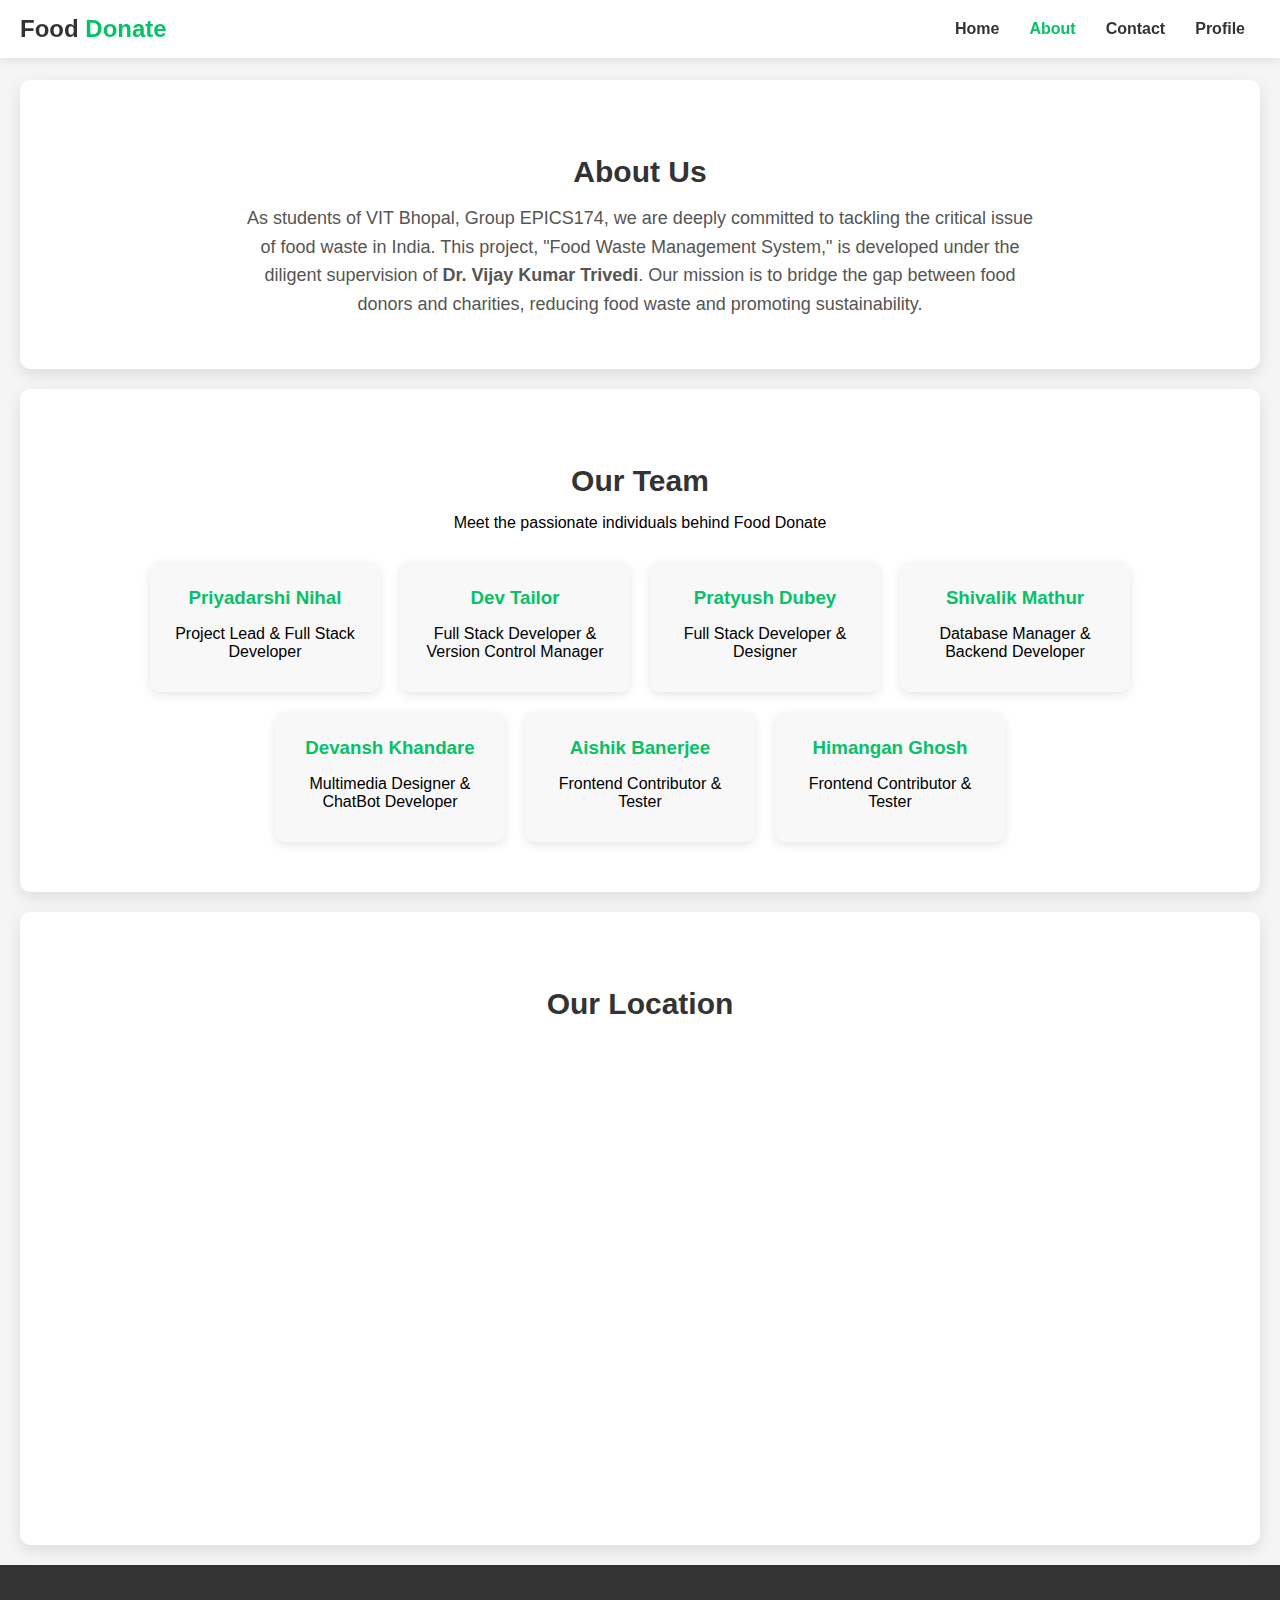
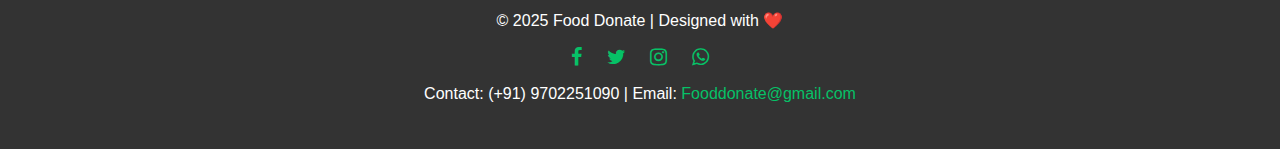
==== commit bc6bff13: "Worked on User Pages , Better UI" ====
--- a/about.html
+++ b/about.html
@@ -230,31 +230,31 @@
         <div class="member-grid">
             <div class="member">
                 <h3>Priyadarshi Nihal</h3>
-                <p>Team Member</p>
+                <p>Project Lead & Full Stack Developer</p>
             </div>
             <div class="member">
                 <h3>Dev Tailor</h3>
-                <p>Team Member</p>
+                <p>Full Stack Developer & Version Control Manager</p>
             </div>
             <div class="member">
                 <h3>Pratyush Dubey</h3>
-                <p>Team Member</p>
+                <p>Full Stack Developer & Designer</p>
             </div>
             <div class="member">
                 <h3>Shivalik Mathur</h3>
-                <p>Team Member</p>
+                <p>Database Manager & Backend Developer</p>
             </div>
             <div class="member">
                 <h3>Devansh Khandare</h3>
-                <p>Team Member</p>
+                <p>Multimedia Designer & ChatBot Developer</p>
             </div>
             <div class="member">
                 <h3>Aishik Banerjee</h3>
-                <p>Team Member</p>
+                <p>Frontend Contributor & Tester</p>
             </div>
             <div class="member">
                 <h3>Himangan Ghosh</h3>
-                <p>Team Member</p>
+                <p>Frontend Contributor & Tester</p>
             </div>
         </div>
     </section>
